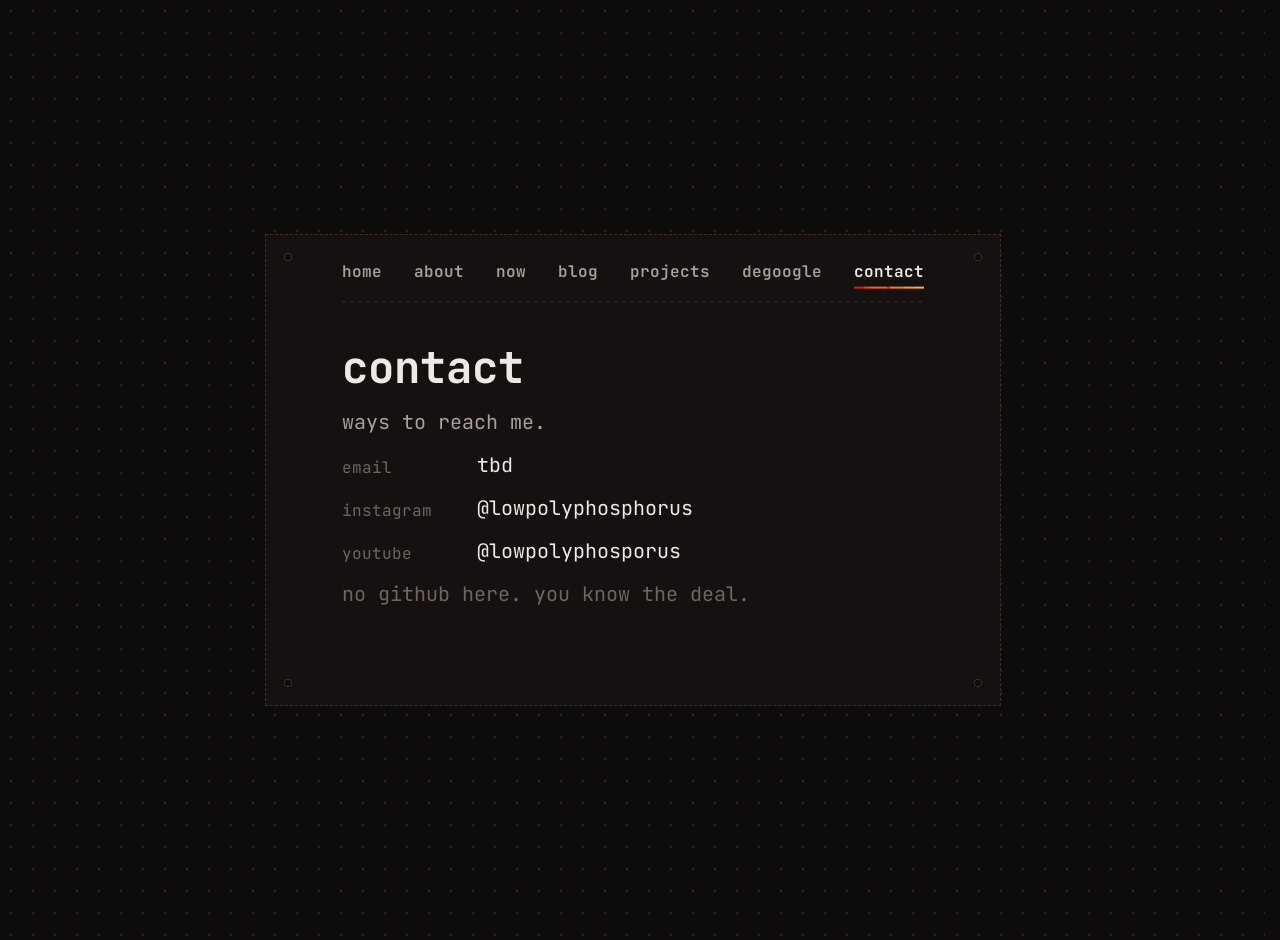
==== contact.html @ 64ea8d76 "initial commit ig" ====
<!DOCTYPE html>
<html lang="en">
<head>
<meta charset="utf-8">
<meta name="viewport" content="width=device-width, initial-scale=1, viewport-fit=cover">
<title>contact | lowpolyphosphorus</title>
<style>@import url("globals.css");</style>
</head>
<body data-fx="off">
<canvas id="c" tabindex="0"></canvas>
<script>window.PAGE = { id: "contact", blocks: [ { t: "h", x: "contact" }, { t: "p", x: "ways to reach me." }, { t: "list", cols: 12, items: [ { d: "email", x: "tbd", href: "mailto:YOUR-EMAIL@example.com" }, { d: "instagram", x: "@lowpolyphosphorus", href: "https://www.instagram.com/lowpolyphosphorus" }, { d: "youtube", x: "@lowpolyphosporus", href: "https://youtube.com/@lowpolyphosporus" } ] }, { t: "dim", x: "no github here. you know the deal." } ] };</script>
<script src="site.js"></script>
<script src="melt.js"></script>
</body>
</html>
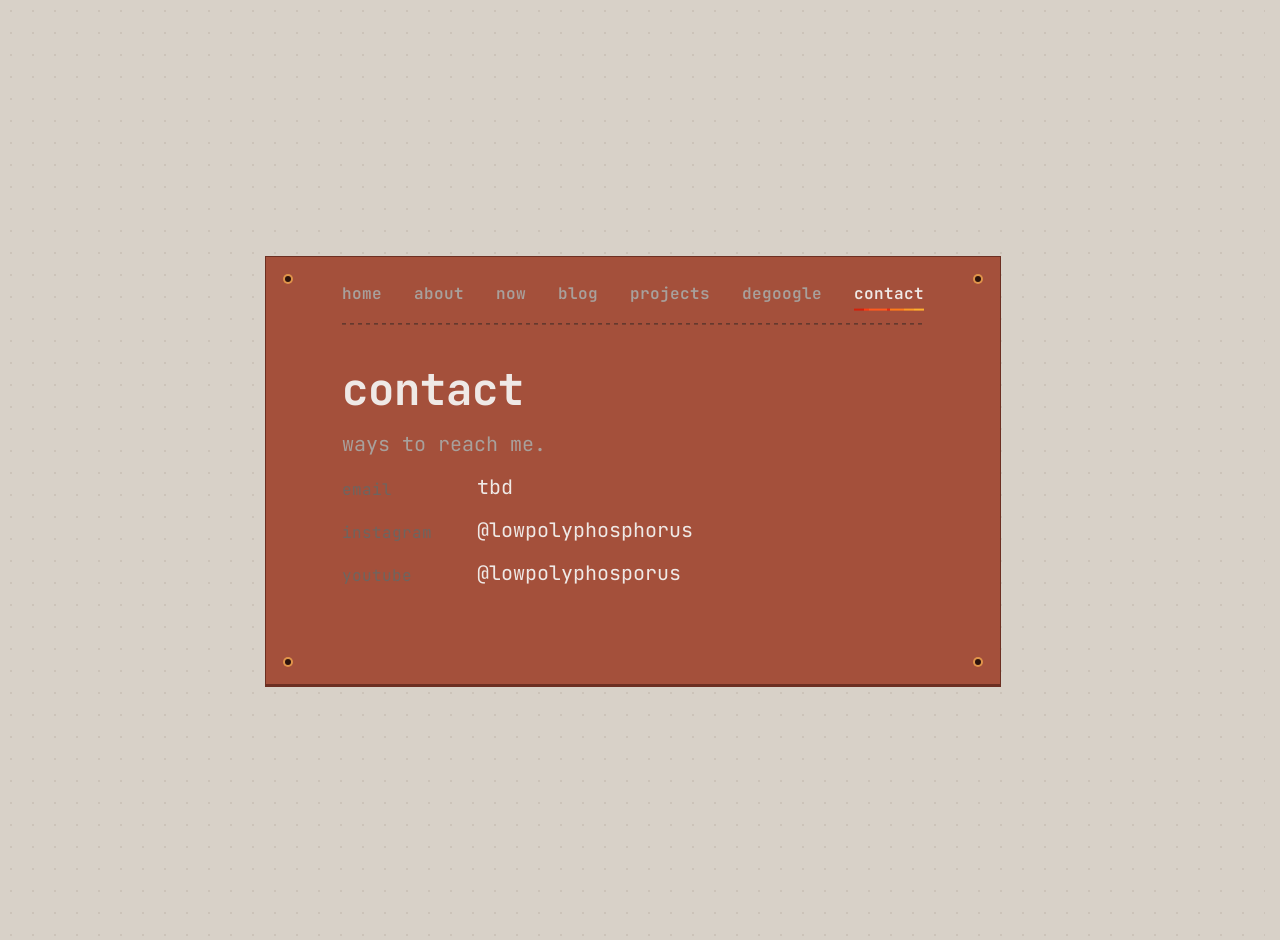
==== commit c9800f26: "ts kinda looks like a b2b saas" ====
--- a/contact.html
+++ b/contact.html
@@ -8,7 +8,7 @@
 </head>
 <body data-fx="off">
 <canvas id="c" tabindex="0"></canvas>
-<script>window.PAGE = { id: "contact", blocks: [ { t: "h", x: "contact" }, { t: "p", x: "ways to reach me." }, { t: "list", cols: 12, items: [ { d: "email", x: "tbd", href: "mailto:YOUR-EMAIL@example.com" }, { d: "instagram", x: "@lowpolyphosphorus", href: "https://www.instagram.com/lowpolyphosphorus" }, { d: "youtube", x: "@lowpolyphosporus", href: "https://youtube.com/@lowpolyphosporus" } ] }, { t: "dim", x: "no github here. you know the deal." } ] };</script>
+<script>window.PAGE = { id: "contact", blocks: [ { t: "h", x: "contact" }, { t: "p", x: "ways to reach me." }, { t: "list", cols: 12, items: [ { d: "email", x: "tbd", href: "mailto:YOUR-EMAIL@example.com" }, { d: "instagram", x: "@lowpolyphosphorus", href: "https://www.instagram.com/lowpolyphosphorus" }, { d: "youtube", x: "@lowpolyphosporus", href: "https://youtube.com/@lowpolyphosporus" } ] } ] };</script>
 <script src="site.js"></script>
 <script src="melt.js"></script>
 </body>
